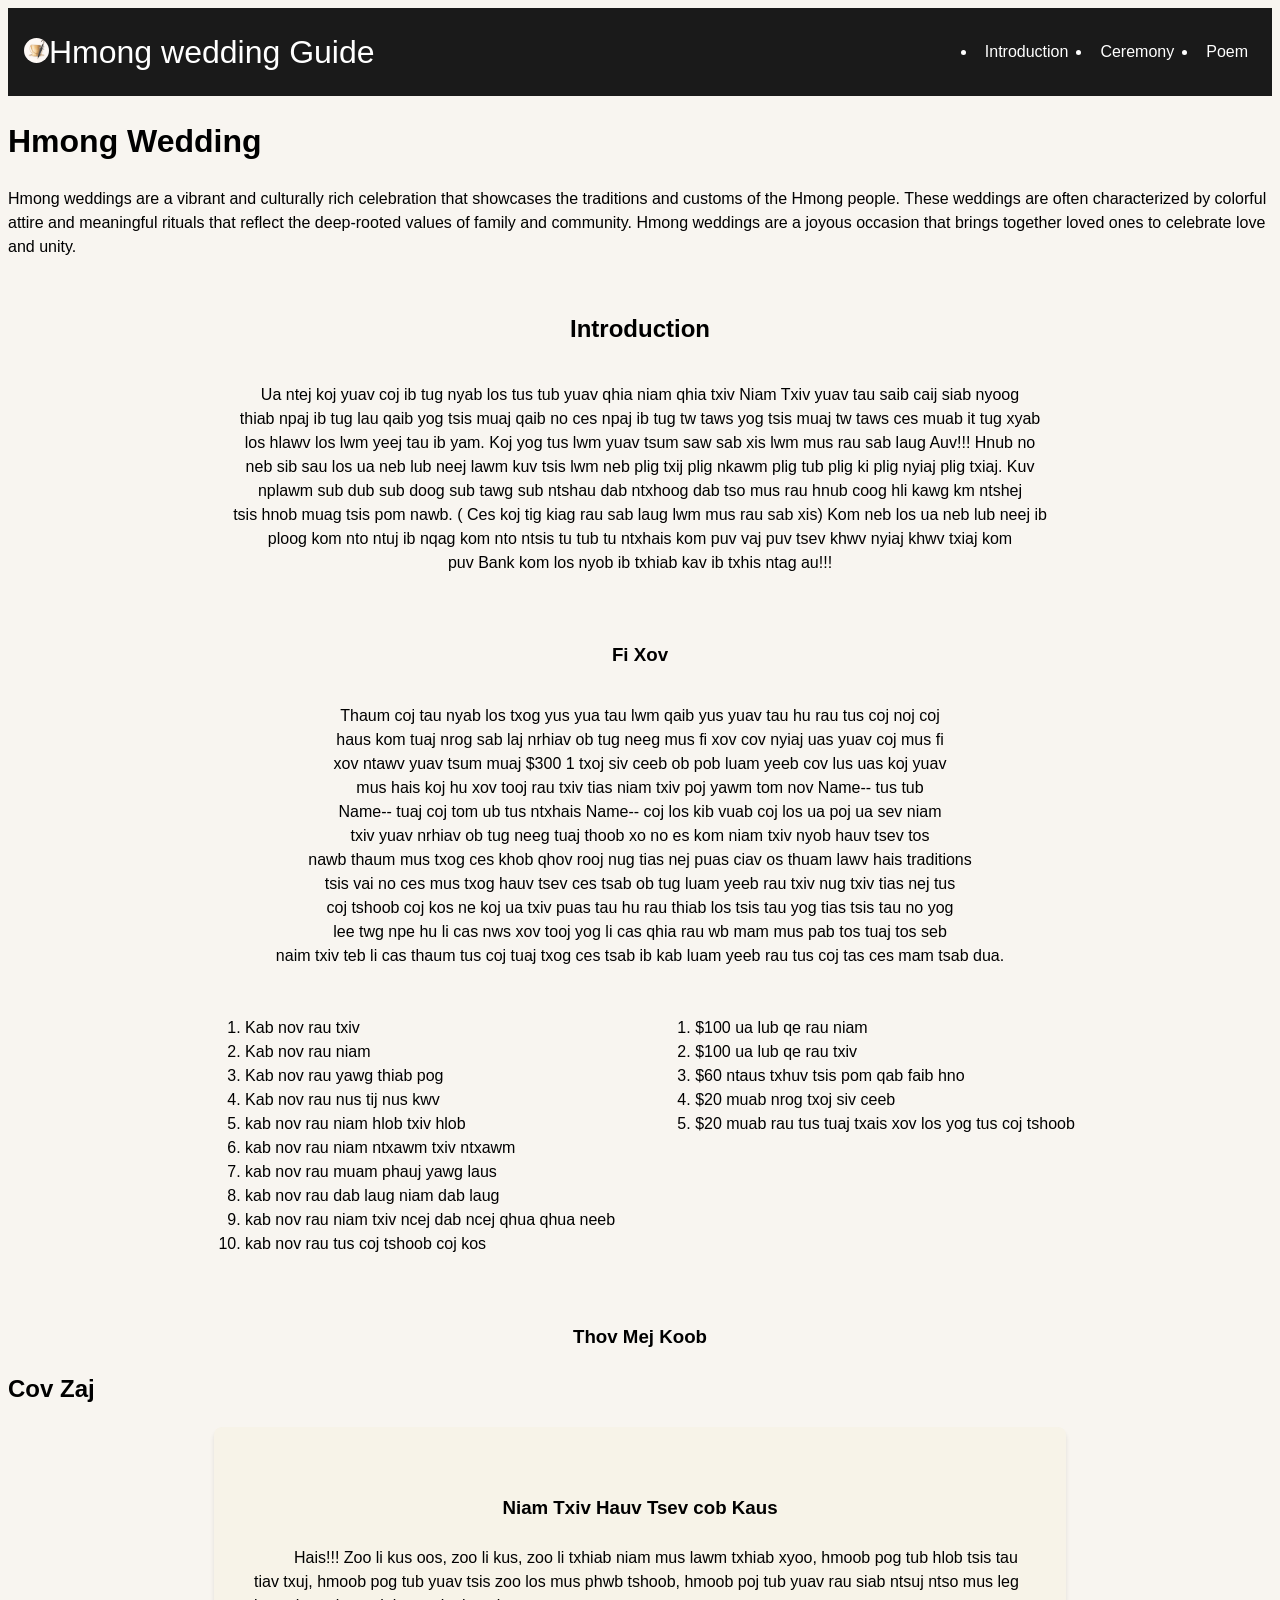
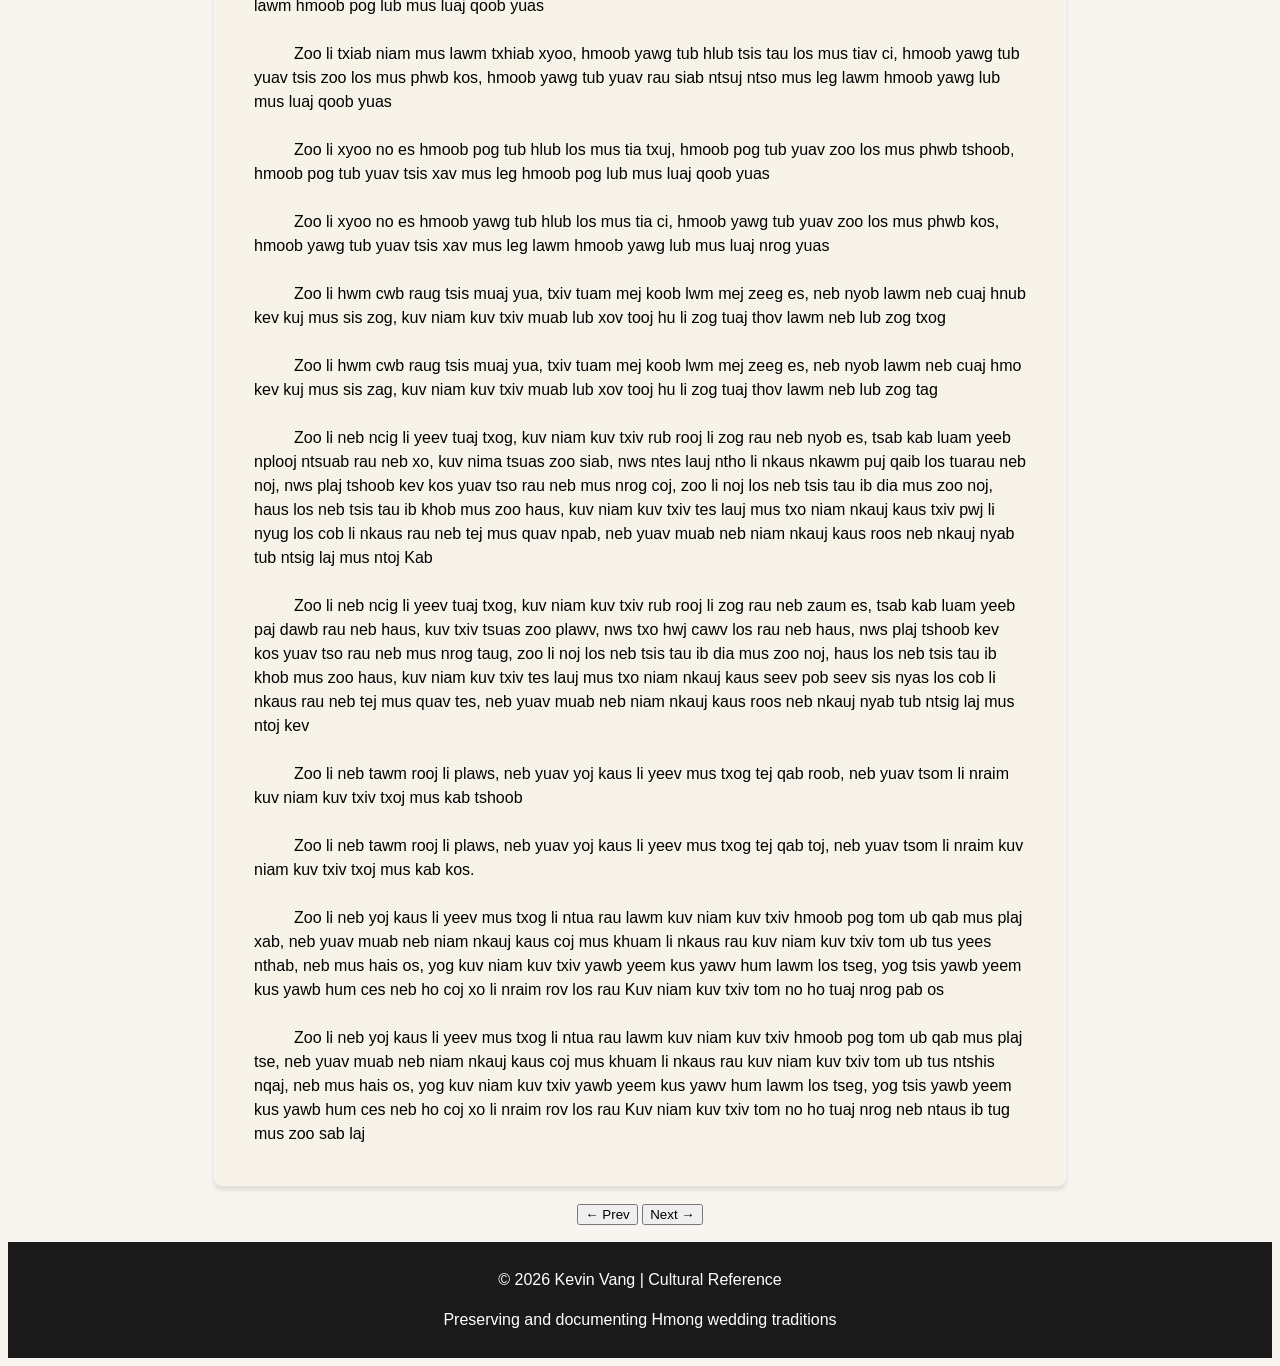
==== index.html @ f8d1432e "test" ====
<!DOCTYPE html>
<html lang="en">
<head>
    <meta charset="UTF-8">
    <meta name="viewport" content="width=device-width, initial-scale=1.0">
    <title>Hmong Wedding</title>
    <link rel="stylesheet" href="style.css">
</head>
<body>

    <!-- Navigation -->
    <nav class="navbar">
        <div class="nav-title">
            <img src="images/logo.png" alt="Wedding Logo" class="nav-logo">Hmong wedding Guide
        </div>
        <ul class="nav-links">
            <li><a href="#introduction">Introduction</a></li>
            <li><a href="#ceremony">Ceremony</a></li>
            <li><a href="#poem">Poem</a></li>
        </ul>
    </nav>

    <!-- Beginning -->
     <header>
        <h1>Hmong Wedding</h1>
        <p>Hmong weddings are a vibrant and culturally rich celebration that showcases the traditions and customs of the Hmong people.
            These weddings are often characterized by colorful attire and meaningful rituals that reflect the deep-rooted values of family and community.
            Hmong weddings are a joyous occasion that brings together loved ones to celebrate love and unity.</p>
     </header>

     <!-- Introduction -->
     <section id="introduction">
        <h2 class="introh">Introduction</h2>
        <p class="intro1"> Ua ntej koj yuav coj ib tug nyab los tus tub yuav qhia
             niam qhia txiv Niam Txiv yuav tau saib caij siab nyoog
            <br> thiab npaj ib tug lau qaib yog tsis muaj qaib no ces npaj ib
             tug tw taws yog tsis muaj tw taws ces muab it tug xyab
            <br> los hlawv los lwm yeej tau ib yam. Koj yog tus lwm yuav
             tsum saw sab xis lwm mus rau sab laug Auv!!! Hnub no 
            <br> neb sib sau los ua neb lub neej lawm kuv tsis lwm neb 
             plig txij plig nkawm plig tub plig ki plig nyiaj plig txiaj. Kuv 
            <br> nplawm sub dub sub doog sub tawg sub ntshau dab 
             ntxhoog dab tso mus rau hnub coog hli kawg km ntshej
            <br> tsis hnob muag tsis pom nawb. ( Ces koj tig kiag rau sab 
             laug lwm mus rau sab xis) Kom neb los ua neb lub neej ib 
            <br> ploog kom nto ntuj ib nqag kom nto ntsis tu tub tu 
             ntxhais kom puv vaj puv tsev khwv nyiaj khwv txiaj kom 
            <br> puv Bank kom los nyob ib txhiab kav ib txhis ntag au!!!
        </p>
        <!-- Fi Xov -->
        <h3 class="introh">Fi Xov</h3>
        <p class="intro1">Thaum coj tau nyab los txog yus yua tau lwm qaib yus yuav tau hu rau tus coj noj coj
            <br> haus kom tuaj nrog sab laj nrhiav ob tug neeg mus fi xov cov nyiaj uas yuav coj mus fi
            <br> xov ntawv yuav tsum muaj $300 1 txoj siv ceeb ob pob luam yeeb cov lus uas koj yuav
            <br>mus hais koj hu xov tooj rau txiv tias niam txiv poj yawm tom nov Name-- tus tub
            <br> Name-- tuaj coj tom ub tus ntxhais Name-- coj los kib vuab coj los ua poj ua sev niam
            <br> txiv yuav nrhiav ob tug neeg tuaj thoob xo no es kom niam txiv nyob hauv tsev tos
            <br> nawb  thaum mus txog ces khob qhov rooj nug tias nej puas ciav os thuam lawv hais traditions
            <br> tsis vai no ces mus txog hauv tsev ces tsab ob tug luam yeeb rau txiv nug txiv tias nej tus
            <br> coj tshoob coj kos ne koj ua txiv puas tau hu rau thiab los tsis tau yog tias tsis tau no yog
            <br> lee twg npe hu li cas nws xov tooj yog li cas qhia rau wb mam mus pab tos tuaj tos seb
            <br> naim txiv teb li cas thaum tus coj tuaj txog ces tsab ib kab luam yeeb rau tus coj tas ces
             mam tsab dua.
        </p>
        <div class="ol-wrapper">
            <ol class="intro2">
                <li>Kab nov rau txiv</li>
                <li>Kab nov rau niam</li>
                <li>Kab nov rau yawg thiab pog</li>
                <li>Kab nov rau nus tij nus kwv</li>
                <li>kab nov rau niam hlob txiv hlob</li>
                <li>kab nov rau niam ntxawm txiv ntxawm</li>
                <li>kab nov rau muam phauj yawg laus</li>
                <li>kab nov rau dab laug niam dab laug</li>
                <li>kab nov rau niam txiv ncej dab ncej qhua qhua neeb</li>
                <li>kab nov rau tus coj tshoob coj kos</li>
            </ol>
            <ol class="intro2">
                <li>$100 ua lub qe rau niam</li>
                <li>$100 ua lub qe rau txiv</li>
                <li>$60 ntaus txhuv tsis pom qab faib hno</li>
                <li>$20 muab nrog txoj siv ceeb</li>
                <li>$20 muab rau tus tuaj txais xov los yog tus coj tshoob</li>
            </ol>
        </div>

        <!-- Thov mej koob -->
        <h3 class="introh">Thov Mej Koob</h3>
    </section>

    <!-- Poem -->
    <section id="poem">
        <h2>Cov Zaj</h2>
        <div class="carousel">
            <div class="slide active">
                <div class="poem-card">
                    <h3 class="introh">Niam Txiv Hauv Tsev cob Kaus</h3>
                    <p class="poem1">
                        Hais!!! Zoo li kus oos, zoo li kus, zoo li txhiab niam mus lawm txhiab xyoo, hmoob pog tub hlob tsis tau tiav txuj, hmoob
                        pog tub yuav tsis zoo los mus phwb tshoob, hmoob poj tub yuav rau siab ntsuj ntso mus leg
                        lawm hmoob pog lub mus luaj qoob yuas
                    </p>
                    <p class="poem1">
                        Zoo li txiab niam mus lawm txhiab xyoo, hmoob yawg tub hlub tsis tau los mus tiav ci, hmoob
                        yawg tub yuav tsis zoo los mus phwb kos, hmoob yawg tub yuav rau siab ntsuj ntso mus leg
                        lawm hmoob yawg lub mus luaj qoob yuas
                    </p>
                    <p class="poem1">
                        Zoo li xyoo no es hmoob pog tub hlub los mus tia txuj, hmoob pog tub yuav zoo los mus
                        phwb tshoob, hmoob pog tub yuav tsis xav mus leg hmoob pog lub mus luaj qoob yuas
                    </p>
                    <p class="poem1">
                        Zoo li xyoo no es hmoob yawg tub hlub los mus tia ci, hmoob yawg tub yuav zoo los mus phwb kos,
                        hmoob yawg tub yuav tsis xav mus leg lawm hmoob yawg lub mus luaj nrog yuas
                    </p>
                    <p class="poem1">
                        Zoo li hwm cwb raug tsis muaj yua, txiv tuam mej koob lwm mej zeeg es, neb nyob lawm
                        neb cuaj hnub kev kuj mus sis zog, kuv niam kuv txiv muab lub xov tooj hu li zog tuaj thov lawm
                        neb lub zog txog
                    </p>
                    <p class="poem1">
                        Zoo li hwm cwb raug tsis muaj yua, txiv tuam mej koob lwm mej zeeg es, neb nyob lawm
                        neb cuaj hmo kev kuj mus sis zag, kuv niam kuv txiv muab lub xov tooj hu li zog tuaj thov lawm
                        neb lub zog tag
                    </p>
                    <p class="poem1">
                        Zoo li neb ncig li yeev tuaj txog, kuv niam kuv txiv rub rooj li zog rau neb nyob es, tsab
                        kab luam yeeb nplooj ntsuab rau neb xo, kuv nima tsuas zoo siab, nws ntes lauj ntho li nkaus
                        nkawm puj qaib los tuarau neb noj, nws plaj tshoob kev kos yuav tso rau neb mus nrog coj, zoo
                        li noj los neb tsis tau ib dia mus zoo noj, haus los neb tsis tau ib khob mus zoo haus, kuv niam
                        kuv txiv tes lauj mus txo niam nkauj kaus txiv pwj li nyug los cob li nkaus rau neb tej mus quav
                        npab, neb yuav muab neb niam nkauj kaus roos neb nkauj nyab tub ntsig laj mus ntoj Kab
                    </p>
                    <p class="poem1">
                        Zoo li neb ncig li yeev tuaj txog, kuv niam kuv txiv rub rooj li zog rau neb zaum es, tsab
                        kab luam yeeb paj dawb rau neb haus, kuv txiv tsuas zoo plawv, nws txo hwj cawv los rau neb
                        haus, nws plaj tshoob kev kos yuav tso rau neb mus nrog taug, zoo li noj los neb tsis tau ib dia
                        mus zoo noj, haus los neb tsis tau ib khob mus zoo haus, kuv niam kuv txiv tes lauj mus txo
                        niam nkauj kaus seev pob seev sis nyas los cob li nkaus rau neb tej mus quav tes, neb yuav
                        muab neb niam nkauj kaus roos neb nkauj nyab tub ntsig laj mus ntoj kev
                    </p>
                    <p class="poem1">
                        Zoo li neb tawm rooj li plaws, neb yuav yoj kaus li yeev mus txog tej qab roob, neb yuav
                        tsom li nraim kuv niam kuv txiv txoj mus kab tshoob
                    </p>
                    <p class="poem1">
                        Zoo li neb tawm rooj li plaws, neb yuav yoj kaus li yeev mus txog tej qab toj, neb yuav
                        tsom li nraim kuv niam kuv txiv txoj mus kab kos.
                    </p>
                    <p class="poem1">
                        Zoo li neb yoj kaus li yeev mus txog li ntua rau lawm kuv niam kuv txiv hmoob pog tom
                        ub qab mus plaj xab, neb yuav muab neb niam nkauj kaus coj mus khuam li nkaus rau kuv niam
                        kuv txiv tom ub tus yees nthab, neb mus hais os, yog kuv niam kuv txiv yawb yeem kus yawv
                        hum lawm los tseg, yog tsis yawb yeem kus yawb hum ces neb ho coj xo li nraim rov los rau Kuv
                        niam kuv txiv tom no ho tuaj nrog pab os
                    </p>
                    <p class="poem1">
                        Zoo li neb yoj kaus li yeev mus txog li ntua rau lawm kuv niam kuv txiv hmoob pog tom
                        ub qab mus plaj tse, neb yuav muab neb niam nkauj kaus coj mus khuam li nkaus rau kuv niam
                        kuv txiv tom ub tus ntshis nqaj, neb mus hais os, yog kuv niam kuv txiv yawb yeem kus yawv
                        hum lawm los tseg, yog tsis yawb yeem kus yawb hum ces neb ho coj xo li nraim rov los rau Kuv
                        niam kuv txiv tom no ho tuaj nrog neb ntaus ib tug mus zoo sab laj
                    </p>
                </div>
            </div>
            <div class="slide">
                <div class="poem-card">
                    <h3 class="introh">Mej Koob Txais Kaus</h3>
                    <p class="poem1">
                        Hais!!! Zoo li kus oos, zoo li kus, zoo li lag tub lag sis yau, wb tsuas nyob lawm wb cuaj hnub lub mus luaj qoob, wb tsuas
                        tsis paub txog kuv niam kuv txiv txoj kab tshoob ntaug los poob, nws tsuas cib looj txum txiv
                        muas nqes tuaj thov lawm wb lub zog poob
                    </p>
                    <p class="poem1">
                        Zoo li lag tub lag sis yau, wb tsuas nyob lawm wb cuaj hnub lub mus luaj qoob, wb tsuas
                        tsis paub txog kuv niam kuv txiv txoj kab tshoob ntaug los poob, nws tsuas cib looj txum txiv
                        muas nqes tuaj thov lawm wb lub zog poob
                    </p>
                    <p class="poem1">
                        Zoo li wb xav tias wb tsis tuaj nrog pab los wb tseem muaj tub yuav muab nyab muaj
                        ntxhais yuav tsaws qhua, wb tseem yuav vam khom txog kuv niam kuv txiv tuaj nrog pab, wb li
                        xyaum tsis nyog lub txheej hos thuv tsis nyog lub yim, wb li khoov sawv los txum vim, wb tsuas
                        pov phuam li zus tuaj saum hau, nchos tsho li thawv tuaj ntawm npab, wb yuav ncig li yeev
                        txhia txoj mus hauv kab
                    </p>
                    <p class="poem1">
                        Zoo li wb xav tias wb tsis tuaj nrog leg los wb tseem muaj tub yuav muab nyab muaj
                        ntxhais yuav tsaws qhua, wb tseem yuav vam khom txog kuv niam kuv txiv tuaj nrog pab, wb li
                        xyaum tsis nyog lub txheej hos thuv tsis nyog lub yim, wb li khoov sawv los txum vim, wb tsuas
                        pov phuam li zus tuaj saum hau, nchos tsho li thawv tuaj ntawm npab, wb yuav ncig li yeev
                        txhia txoj mus hauv kev
                    </p>
                    <p class="poem1">
                        Zoo li wb ncig li yeev tuaj txog kuv niam kuv txiv rub rooj rau wb nyob es, tsab tau Kab
                        yeeb nplooj ntsuab rau wb xo, kuv niam tsuas zoo siab nws ntes lauj ntho li nkaus nkawm poj
                        qaib los tua rau wb noj, nws plaj tshoob los kev kos yuav cia rau wb tuaj mus nrog coj
                    </p>
                    <p class="poem1">
                        Zoo li wb ncig li yeev tuaj txog kuv niam kuv txiv rub rooj rau wb nyob es, tsab tau Kab
                        yeeb nplooj ntsuab rau wb xo, kuv niam tsuas zoo siab nws ntes lauj ntho li nkaus nkawm poj
                        qaib los tua rau wb noj, nws plaj tshoob los kev kos yuav cia rau wb tuaj mus nrog coj
                    </p>
                    <p class="poem1">
                        Zoo li wb tsuas noj tsau mus haus qaug noj tsau mus puv plab, kuv niam kuv txiv txo nws
                        niam nkauj kaus txiv pwj li nyug cob li nkaus wb tej mus quav npab, wb yuav muab niam nkauj
                        kaus roos wb nkauj nyab tub ntsig lag mus ntoj Kab
                    </p>
                    <p class="poem1">
                        Zoo li wb tsuas noj tsau mus haus qaug noj tsau mus puv plab, kuv niam kuv txiv txo nws
                        niam nkauj kaus txiv pwj li nyug cob li nkaus wb tej mus quav npab, wb yuav muab niam nkauj
                        kaus roos wb nkauj nyab tub ntsig lag mus ntoj Kev
                    </p>
                    <p class="poem1">
                        Zoo li wb tawm rooj li plaws, wb yuav yoj kaus li yeev mus txog tej qab roob, neb yuav
                        tsom li nraim kuv niam kuv txiv txoj mus kab tshoob
                    </p>
                    <p class="poem1">
                        Zoo li wb tawm rooj li plaws, wb yuav yoj kaus li yeev mus txog tej qab toj, wb yuav
                        tsom li nraim kuv niam kuv txiv txoj mus kab kos.
                    </p>
                    <p class="poem1">
                        Zoo li wb mus lawm niam mus 2 hnub, ces kom kuv niam kuv txiv muab lawm niam 2
                        hnub mus leg nws lub mus luaj qoob, nws li rov los nyob hauv tsev tos, seb laj tub laj sis yau wb 
                        mus txus puas tau kuv niam kuv txiv tom ub tus ncej tshoob rov los poob
                    </p>
                    <p class="poem1">
                        Zoo li wb mus lawm niam mus 2 hnub, ces kom kuv niam kuv txiv muab lawm niam 2
                        hnub mus leg nws lub mus luaj qoob, nws li rov los nyob hauv tsev tos, seb laj tub laj sis yau wb 
                        mus txus puas tau kuv niam kuv txiv tom ub tus ncej tshoob rov los poob
                    </p>
                </div>
            </div>
            <div class="slide">
                <div class="poem-card">
                    <h3 class="introh">Laig Dab Tom Kev</h3>
                    <p class="poem1">
                        Hais!!! Zoo li kus oos, zoo li kus, zoo li txhiab niam mus lawm txhiab xyoo, hmoob pog tub hlob tsis tau tiav txuj, hmoob
                        pog tub yuav tsis zoo los mus phwb tshoob, hmoob poj tub yuav rau siab ntsuj ntso mus leg
                        lawm hmoob pog lub mus luaj qoob yuas
                    </p>
                    <p class="poem1">
                        Zoo li txiab niam mus lawm txhiab xyoo, hmoob yawg tub hlub tsis tau los mus tiav ci, hmoob
                        yawg tub yuav tsis zoo los mus phwb kos, hmoob yawg tub yuav rau siab ntsuj ntso mus leg
                        lawm hmoob yawg lub mus luaj qoob yuas
                    </p>
                    <p class="poem1">
                        Zoo li xyoo no es hmoob pog tub hlub los mus tia txuj, hmoob pog tub yuav zoo los mus
                        phwb tshoob, hmoob pog tub yuav tsis xav mus leg hmoob pog lub mus luaj qoob yuas
                    </p>
                    <p class="poem1">
                        Zoo li xyoo no es hmoob yawg tub hlub los mus tia ci, hmoob yawg tub yuav zoo los mus phwb kos,
                        hmoob yawg tub yuav tsis xav mus leg lawm hmoob yawg lub mus luaj nrog yuas
                    </p>
                    <p class="poem1">
                        Zoo li hwm cwb raug tsis muaj yua, txiv tuam mej koob lwm mej zeeg es, neb nyob lawm
                        neb cuaj hnub kev kuj mus sis zog, kuv niam kuv txiv muab lub xov tooj hu li zog tuaj thov lawm
                        neb lub zog txog
                    </p>
                    <p class="poem1">
                        Zoo li hwm cwb raug tsis muaj yua, txiv tuam mej koob lwm mej zeeg es, neb nyob lawm
                        neb cuaj hmo kev kuj mus sis zag, kuv niam kuv txiv muab lub xov tooj hu li zog tuaj thov lawm
                        neb lub zog tag
                    </p>
                    <p class="poem1">
                        Zoo li neb ncig li yeev tuaj txog, kuv niam kuv txiv rub rooj li zog rau neb nyob es, tsab
                        kab luam yeeb nplooj ntsuab rau neb xo, kuv nima tsuas zoo siab, nws ntes lauj ntho li nkaus
                        nkawm puj qaib los tuarau neb noj, nws plaj tshoob kev kos yuav tso rau neb mus nrog coj, zoo
                        li noj los neb tsis tau ib dia mus zoo noj, haus los neb tsis tau ib khob mus zoo haus, kuv niam
                        kuv txiv tes lauj mus txo niam nkauj kaus txiv pwj li nyug los cob li nkaus rau neb tej mus quav
                        npab, neb yuav muab neb niam nkauj kaus roos neb nkauj nyab tub ntsig laj mus ntoj Kab
                    </p>
                    <p class="poem1">
                        Zoo li neb ncig li yeev tuaj txog, kuv niam kuv txiv rub rooj li zog rau neb zaum es, tsab
                        kab luam yeeb paj dawb rau neb haus, kuv txiv tsuas zoo plawv, nws txo hwj cawv los rau neb
                        haus, nws plaj tshoob kev kos yuav tso rau neb mus nrog taug, zoo li noj los neb tsis tau ib dia
                        mus zoo noj, haus los neb tsis tau ib khob mus zoo haus, kuv niam kuv txiv tes lauj mus txo
                        niam nkauj kaus seev pob seev sis nyas los cob li nkaus rau neb tej mus quav tes, neb yuav
                        muab neb niam nkauj kaus roos neb nkauj nyab tub ntsig laj mus ntoj kev
                    </p>
                    <p class="poem1">
                        Zoo li neb tawm rooj li plaws, neb yuav yoj kaus li yeev mus txog tej qab roob, neb yuav
                        tsom li nraim kuv niam kuv txiv txoj mus kab tshoob
                    </p>
                    <p class="poem1">
                        Zoo li neb tawm rooj li plaws, neb yuav yoj kaus li yeev mus txog tej qab toj, neb yuav
                        tsom li nraim kuv niam kuv txiv txoj mus kab kos.
                    </p>
                </div>
            </div>
        </div>
    </div>
    <div class="carousel-controls">
        <button id="prev">← Prev</button>
        <button id="next">Next →</button>
    </div>
    </section>
    <footer class="footer">
        <div class="footer-cont">
            <p>© 2026 Kevin Vang | Cultural Reference</p>
            <p>Preserving and documenting Hmong wedding traditions</p>
        </div>
    </footer>
<script src="script.js"></script>
</body>
</html>
---- style.css ----
body {
    font-family: sans-serif;
    background-color: #f8f5f0;
    line-height: 1.5;
}

main {
    max-width: 1000px;
    margin: 0 auto;
}

/* Nav Section */
.navbar {
    background-color: #1A1A1A;
    color:#fff;
    padding: 1rem;
    display: flex;
    align-items: center;
    justify-content: space-between;
    gap: 1rem;
}

.nav-title {
    font-size: 2rem;
}
.nav-links {
    display: flex;
    gap: 1rem;
}

.nav-links a {
    color: #fff;
    text-decoration: none;
    padding:0.5rem;
    border-radius: 4px;
}

.nav-links a:hover {
    background-color: #4f5d54;
}

.nav-logo {
    width: 25px;
    height: 25px;
    border-radius: 50%;
    object-fit: cover;
}

/* Intro */
.intro1 {
    text-align: center;
    padding: 1rem;
}

.introh {
    text-align: center;
    padding-top: 2rem;
}

.ol-wrapper {
    display: flex;
    justify-content: center;
    gap: 40px;
    align-items: flex-start;
    flex-wrap: wrap;
}

/* Poem */

.poem-card {
    background-color: #f7f3e8;
    padding: 1rem;
    border-radius: 8px;
    box-shadow: 0 4px 4px rgba(0, 0, 0, 0.1);
    max-width: 820px;
    margin: 0 auto;
}
.poem1 {
    display: flex;
    line-height: 1.5;
    margin: 1.5rem;
    text-indent: 40px;
}

/* Carousel */
.carousel {
    position: relative;
    width: 100%;
}

.carousel-controls {
    text-align: center;
    margin-top: 1rem;
    margin-bottom: 1rem;
}

.slide {
    display: none;
    width: 100%;
}

.slide.active {
    display: block;
}

/* footer Section */
.footer {
    background-color: #1A1A1A;
    color: #fff;
    text-align: center;
    padding: 10px;
}
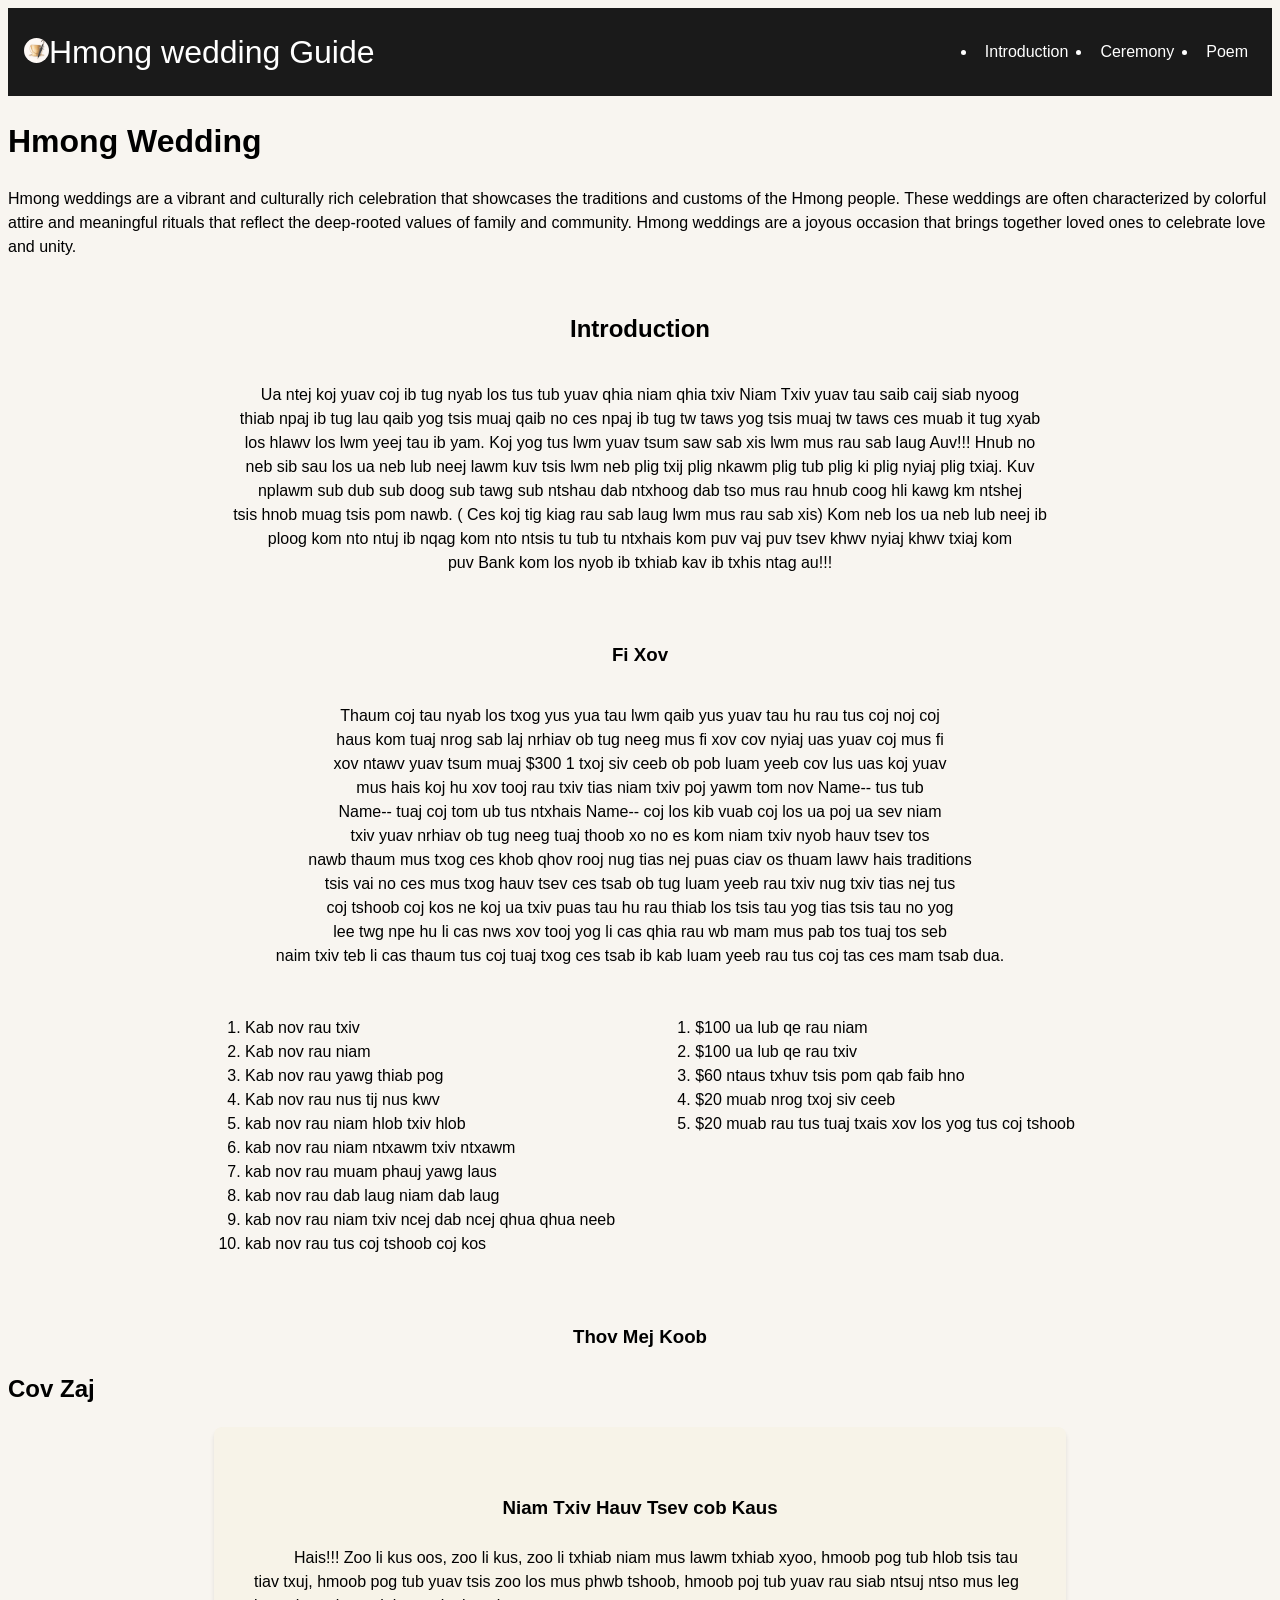
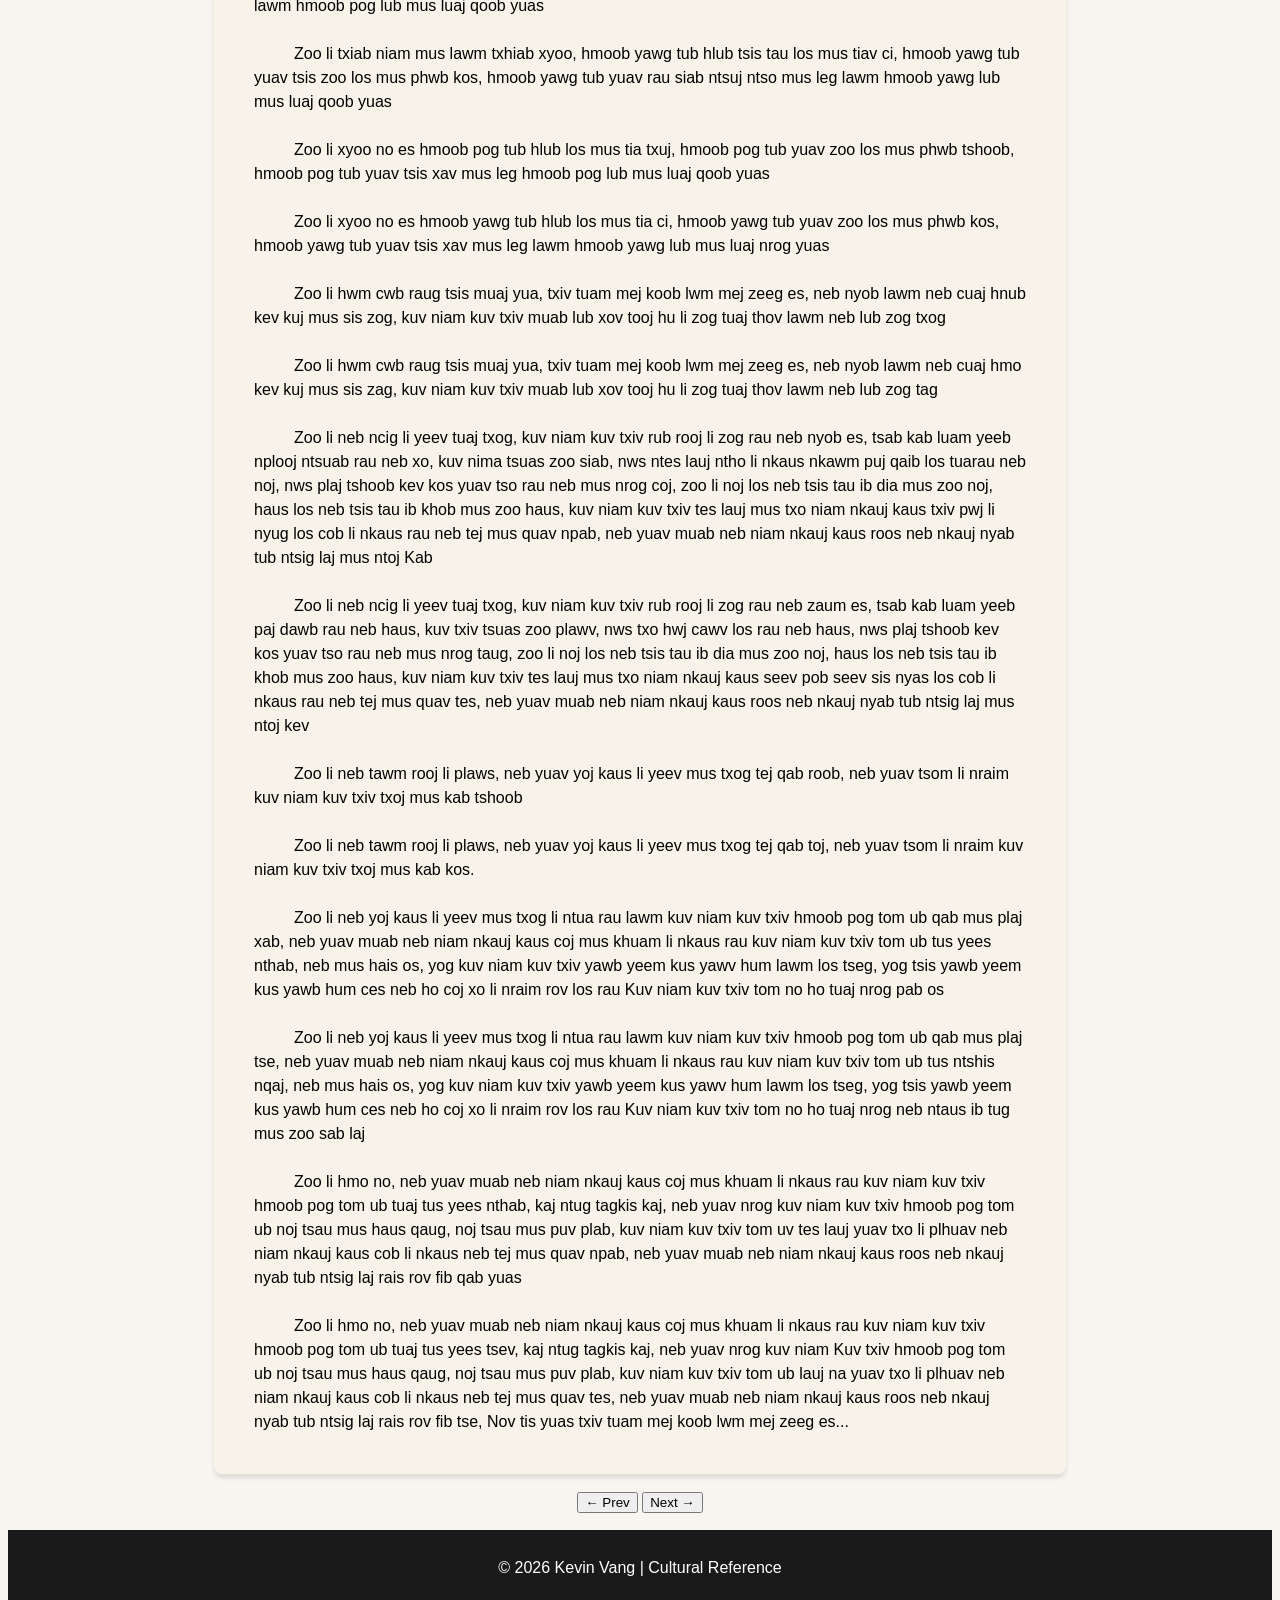
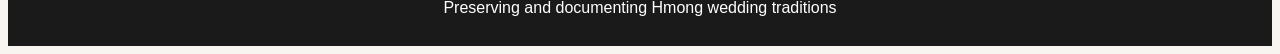
==== commit d07af002: "fix zaj 1" ====
--- a/index.html
+++ b/index.html
@@ -161,6 +161,20 @@
                         hum lawm los tseg, yog tsis yawb yeem kus yawb hum ces neb ho coj xo li nraim rov los rau Kuv
                         niam kuv txiv tom no ho tuaj nrog neb ntaus ib tug mus zoo sab laj
                     </p>
+                    <p class="poem1">
+                        Zoo li hmo no, neb yuav muab neb niam nkauj kaus coj mus khuam li nkaus rau kuv niam
+                        kuv txiv hmoob pog tom ub tuaj tus yees nthab, kaj ntug tagkis kaj, neb yuav nrog kuv niam
+                        kuv txiv hmoob pog tom ub noj tsau mus haus qaug, noj tsau mus puv plab, kuv niam kuv txiv
+                        tom uv tes lauj yuav txo li plhuav neb niam nkauj kaus cob li nkaus neb tej mus quav npab, neb
+                        yuav muab neb niam nkauj kaus roos neb nkauj nyab tub ntsig laj rais rov fib qab yuas
+                    </p>
+                    <p class="poem1">
+                        Zoo li hmo no, neb yuav muab neb niam nkauj kaus coj mus khuam li nkaus rau kuv niam
+                        kuv txiv hmoob pog tom ub tuaj tus yees tsev, kaj ntug tagkis kaj, neb yuav nrog kuv niam Kuv
+                        txiv hmoob pog tom ub noj tsau mus haus qaug, noj tsau mus puv plab, kuv niam kuv txiv tom
+                        ub lauj na yuav txo li plhuav neb niam nkauj kaus cob li nkaus neb tej mus quav tes, neb yuav
+                        muab neb niam nkauj kaus roos neb nkauj nyab tub ntsig laj rais rov fib tse, Nov tis yuas txiv
+                        tuam mej koob lwm mej zeeg es...
                 </div>
             </div>
             <div class="slide">
@@ -173,8 +187,8 @@
                     </p>
                     <p class="poem1">
                         Zoo li lag tub lag sis yau, wb tsuas nyob lawm wb cuaj hnub lub mus luaj qoob, wb tsuas
-                        tsis paub txog kuv niam kuv txiv txoj kab tshoob ntaug los poob, nws tsuas cib looj txum txiv
-                        muas nqes tuaj thov lawm wb lub zog poob
+                        tsis paub txog kuv niam kuv txiv txoj kev kos ntaug los txog, nws tsuas cib looj txum txiv
+                        muas nqes tuaj thov lawm wb lub zog txog
                     </p>
                     <p class="poem1">
                         Zoo li wb xav tias wb tsis tuaj nrog pab los wb tseem muaj tub yuav muab nyab muaj
@@ -185,7 +199,7 @@
                     </p>
                     <p class="poem1">
                         Zoo li wb xav tias wb tsis tuaj nrog leg los wb tseem muaj tub yuav muab nyab muaj
-                        ntxhais yuav tsaws qhua, wb tseem yuav vam khom txog kuv niam kuv txiv tuaj nrog pab, wb li
+                        ntxhais yuav tsaws qhua, wb tseem yuav vam khom txog kuv niam kuv txiv tuaj nrog nres, wb li
                         xyaum tsis nyog lub txheej hos thuv tsis nyog lub yim, wb li khoov sawv los txum vim, wb tsuas
                         pov phuam li zus tuaj saum hau, nchos tsho li thawv tuaj ntawm npab, wb yuav ncig li yeev
                         txhia txoj mus hauv kev
@@ -197,8 +211,8 @@
                     </p>
                     <p class="poem1">
                         Zoo li wb ncig li yeev tuaj txog kuv niam kuv txiv rub rooj rau wb nyob es, tsab tau Kab
-                        yeeb nplooj ntsuab rau wb xo, kuv niam tsuas zoo siab nws ntes lauj ntho li nkaus nkawm poj
-                        qaib los tua rau wb noj, nws plaj tshoob los kev kos yuav cia rau wb tuaj mus nrog coj
+                        yeeb paj dawm rau wb haus, kuv niam tsuas zoo siab nws ntes lauj ntho li nkaus nkawm poj
+                        qaib los tua rau wb noj, nws plaj tshoob los kev kos yuav cia rau wb tuaj mus nrog taug
                     </p>
                     <p class="poem1">
                         Zoo li wb tsuas noj tsau mus haus qaug noj tsau mus puv plab, kuv niam kuv txiv txo nws
@@ -207,7 +221,7 @@
                     </p>
                     <p class="poem1">
                         Zoo li wb tsuas noj tsau mus haus qaug noj tsau mus puv plab, kuv niam kuv txiv txo nws
-                        niam nkauj kaus txiv pwj li nyug cob li nkaus wb tej mus quav npab, wb yuav muab niam nkauj
+                        niam nkauj kaus seev pob seev sis nyas rau wb tej mus quav tes, wb yuav muab niam nkauj
                         kaus roos wb nkauj nyab tub ntsig lag mus ntoj Kev
                     </p>
                     <p class="poem1">
@@ -224,9 +238,10 @@
                         mus txus puas tau kuv niam kuv txiv tom ub tus ncej tshoob rov los poob
                     </p>
                     <p class="poem1">
-                        Zoo li wb mus lawm niam mus 2 hnub, ces kom kuv niam kuv txiv muab lawm niam 2
-                        hnub mus leg nws lub mus luaj qoob, nws li rov los nyob hauv tsev tos, seb laj tub laj sis yau wb 
-                        mus txus puas tau kuv niam kuv txiv tom ub tus ncej tshoob rov los poob
+                        Zoo li wb mus lawm niam mus sib hmo, ces kom kuv niam kuv txiv muab lawm niam 1
+                        hmos mus leg nws lub mus luaj nrog, nws li rov los nyob hauv tsev tos, seb laj tub laj sis yau wb 
+                        mus txus puas tau kuv niam kuv txiv tom ub tus ncej kos rov los txog, Nov tis yuas kuv niam kuv
+                        txiv poj yawm es...
                     </p>
                 </div>
             </div>
@@ -234,56 +249,32 @@
                 <div class="poem-card">
                     <h3 class="introh">Laig Dab Tom Kev</h3>
                     <p class="poem1">
-                        Hais!!! Zoo li kus oos, zoo li kus, zoo li txhiab niam mus lawm txhiab xyoo, hmoob pog tub hlob tsis tau tiav txuj, hmoob
-                        pog tub yuav tsis zoo los mus phwb tshoob, hmoob poj tub yuav rau siab ntsuj ntso mus leg
-                        lawm hmoob pog lub mus luaj qoob yuas
-                    </p>
-                    <p class="poem1">
-                        Zoo li txiab niam mus lawm txhiab xyoo, hmoob yawg tub hlub tsis tau los mus tiav ci, hmoob
-                        yawg tub yuav tsis zoo los mus phwb kos, hmoob yawg tub yuav rau siab ntsuj ntso mus leg
-                        lawm hmoob yawg lub mus luaj qoob yuas
-                    </p>
-                    <p class="poem1">
-                        Zoo li xyoo no es hmoob pog tub hlub los mus tia txuj, hmoob pog tub yuav zoo los mus
-                        phwb tshoob, hmoob pog tub yuav tsis xav mus leg hmoob pog lub mus luaj qoob yuas
-                    </p>
-                    <p class="poem1">
-                        Zoo li xyoo no es hmoob yawg tub hlub los mus tia ci, hmoob yawg tub yuav zoo los mus phwb kos,
-                        hmoob yawg tub yuav tsis xav mus leg lawm hmoob yawg lub mus luaj nrog yuas
-                    </p>
-                    <p class="poem1">
-                        Zoo li hwm cwb raug tsis muaj yua, txiv tuam mej koob lwm mej zeeg es, neb nyob lawm
-                        neb cuaj hnub kev kuj mus sis zog, kuv niam kuv txiv muab lub xov tooj hu li zog tuaj thov lawm
-                        neb lub zog txog
-                    </p>
-                    <p class="poem1">
-                        Zoo li hwm cwb raug tsis muaj yua, txiv tuam mej koob lwm mej zeeg es, neb nyob lawm
-                        neb cuaj hmo kev kuj mus sis zag, kuv niam kuv txiv muab lub xov tooj hu li zog tuaj thov lawm
-                        neb lub zog tag
-                    </p>
-                    <p class="poem1">
-                        Zoo li neb ncig li yeev tuaj txog, kuv niam kuv txiv rub rooj li zog rau neb nyob es, tsab
-                        kab luam yeeb nplooj ntsuab rau neb xo, kuv nima tsuas zoo siab, nws ntes lauj ntho li nkaus
-                        nkawm puj qaib los tuarau neb noj, nws plaj tshoob kev kos yuav tso rau neb mus nrog coj, zoo
-                        li noj los neb tsis tau ib dia mus zoo noj, haus los neb tsis tau ib khob mus zoo haus, kuv niam
-                        kuv txiv tes lauj mus txo niam nkauj kaus txiv pwj li nyug los cob li nkaus rau neb tej mus quav
-                        npab, neb yuav muab neb niam nkauj kaus roos neb nkauj nyab tub ntsig laj mus ntoj Kab
-                    </p>
-                    <p class="poem1">
-                        Zoo li neb ncig li yeev tuaj txog, kuv niam kuv txiv rub rooj li zog rau neb zaum es, tsab
-                        kab luam yeeb paj dawb rau neb haus, kuv txiv tsuas zoo plawv, nws txo hwj cawv los rau neb
-                        haus, nws plaj tshoob kev kos yuav tso rau neb mus nrog taug, zoo li noj los neb tsis tau ib dia
-                        mus zoo noj, haus los neb tsis tau ib khob mus zoo haus, kuv niam kuv txiv tes lauj mus txo
-                        niam nkauj kaus seev pob seev sis nyas los cob li nkaus rau neb tej mus quav tes, neb yuav
-                        muab neb niam nkauj kaus roos neb nkauj nyab tub ntsig laj mus ntoj kev
-                    </p>
-                    <p class="poem1">
-                        Zoo li neb tawm rooj li plaws, neb yuav yoj kaus li yeev mus txog tej qab roob, neb yuav
-                        tsom li nraim kuv niam kuv txiv txoj mus kab tshoob
-                    </p>
-                    <p class="poem1">
-                        Zoo li neb tawm rooj li plaws, neb yuav yoj kaus li yeev mus txog tej qab toj, neb yuav
-                        tsom li nraim kuv niam kuv txiv txoj mus kab kos.
+                        Hais zoo li os neej tis yuas huab sis laws, huab sis laws, zoov li
+                        luag noj tshoob tsis taug tshoob qab es, haus kos tsis tau kos lw, zoov li laj
+                        tub lag lis yau wb noj tshoob yuav taug tshoob qab, haus kos yuav taug kos
+                        lws, wb noj txog pluas no, wb yuav noj niaj 3 dia wb yuav huam sis laws
+                        niaj 1 dia rau tej hauv paus xyoob, wb yuav nqua sis lug txog 3 txheej 3 tis
+                        mus txwb koob nov tis yuas, neej tis yuas, huab sis laws, huab sis laws.
+                    </p>
+                    <p class="poem1">
+                        Zoov lis luag noj tshoob tsis taug tshoob qab haus kos tsis taug kos
+                        lw, zoov li laj tub lag lis yau wb, noj tshoob yuav taug tshoob qab haus kos
+                        yuav taug kos lw, wb noj txog pluas nov ces wb yuav noj niaj 3 dia wb yuav huam sis laws niaj 1 dia rau tej hauv paus ntseej, wb yuav nqua sis lug txog
+                        3 txheej 3 tis mus txwv zeej, nov tis yuav, neej tis yuas, huab sis laws,
+                        huab sis laws.
+                    </p>
+                    <p class="poem1">
+                        Zoov li luag noj 9 pluag luag tsis laig, 10 pluas luag tsis npws, laj tub
+                        lag li yau wb noj txog pluas no wb yuav noj niaj 3 dia wb yuav nqua sis luagniaj 1 dia rau tej mus qab zeb, wb yuav npws yuav laig txog 3 txheej 3 tis
+                        mus xeeb teb. Tsis pub kom tus luj lwg nas noog los tav tau peb nkauj nyab
+                        nraug vauv tej hauv kev. nos neej tis yuas, huab sis laws, huab sis laws.
+                    </p>
+                    <p class="poem1">
+                        Zoo li luag noj 9 pluas tsis laig 10 pluas luag tsis npws, laj tub
+                        lag lis yau wb noj txog pluas no wb noj niaj 3 dia wb yuav nqua sis lug niaj
+                        1 dia rau tej mus qab ca, wb yuav npws yuav laig txog 3 txheej 3 tis tis mus
+                        xeeb nras, tsis pub kom tus luj lwg nas noog los tav tau peb nkauj lis nyab
+                        nraug lis vauv tej hauv kab, nos neej tis yuas, huab sis laws, huab sis laws.
                     </p>
                 </div>
             </div>
